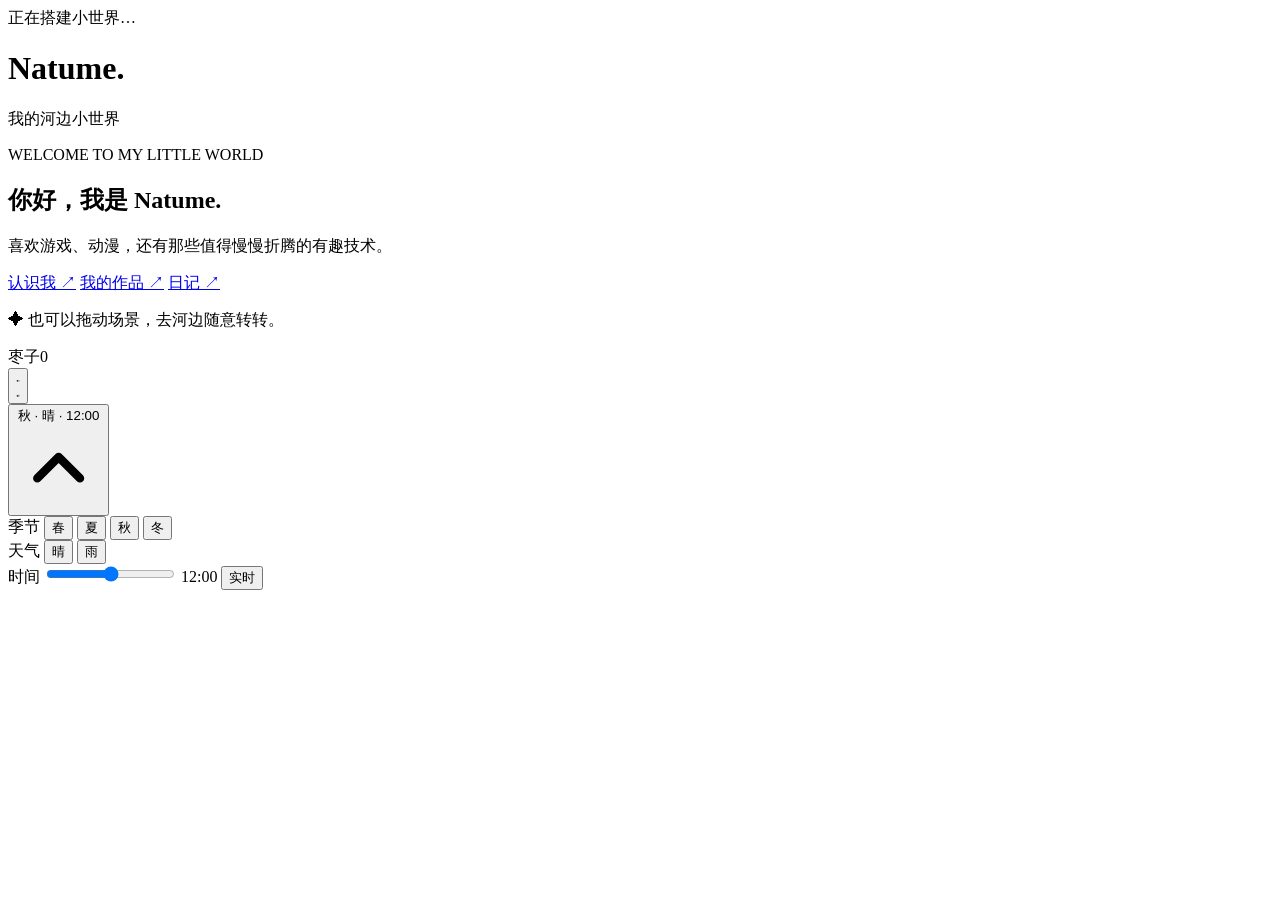
==== public/index.html @ 0f44509f "feat(site): introduce Natume identity card and refresh public content" ====
<!doctype html>
<html lang="zh-CN">
<head>
  <meta charset="utf-8">
  <meta name="viewport" content="width=device-width, initial-scale=1, viewport-fit=cover">
  <title>Natume · 我的河边小世界</title>
  <meta name="description" content="你好，我是 Natume。喜欢游戏、动漫与有趣的技术。欢迎来我的河边小屋坐坐，看看作品和日记。">
  <meta name="theme-color" content="#4f9be0">
  <link rel="canonical" href="https://natume.party/">
  <meta property="og:type" content="website">
  <meta property="og:site_name" content="natume.party">
  <meta property="og:url" content="https://natume.party/">
  <meta property="og:title" content="Natume · 我的河边小世界">
  <meta property="og:description" content="你好，我是 Natume。游戏、动漫、技术，还有河边小屋里的一点日常。">
  <meta property="og:image" content="https://natume.party/og.jpg">
  <meta property="og:image:width" content="1200">
  <meta property="og:image:height" content="630">
  <meta property="og:image:alt" content="方块风格的小河、茅草屋和枣树，秋天的傍晚">
  <meta name="twitter:card" content="summary_large_image">
  <meta name="twitter:title" content="Natume · 我的河边小世界">
  <meta name="twitter:image" content="https://natume.party/og.jpg">
  <link rel="icon" href="/favicon.svg" type="image/svg+xml">
  <link rel="apple-touch-icon" href="/apple-touch-icon.png">
  <link rel="stylesheet" href="/style.css">
  <script type="importmap">{ "imports": { "three": "/vendor/three.module.js" } }</script>
</head>
<body>
  <div id="app"></div>
  <div id="loading">正在搭建小世界…</div>

  <header class="hud hud-tl">
    <h1>Natume<span class="brand-dot">.</span></h1>
    <p>我的河边小世界</p>
  </header>

  <section id="identity" class="hud identity-card" aria-label="Natume 的个人名片">
    <p class="identity-eyebrow"><span class="identity-spark" aria-hidden="true"></span> WELCOME TO MY LITTLE WORLD</p>
    <h2 class="identity-title">你好，我是 <span>Natume.</span></h2>
    <p class="identity-description">喜欢游戏、动漫，还有那些值得慢慢折腾的有趣技术。</p>
    <nav class="identity-links" aria-label="个人名片快速入口">
      <a class="identity-link identity-link-primary" href="#/about">认识我 <span aria-hidden="true">↗</span></a>
      <a class="identity-link" href="#/works">我的作品 <span aria-hidden="true">↗</span></a>
      <a class="identity-link" href="#/diary">日记 <span aria-hidden="true">↗</span></a>
    </nav>
    <p class="identity-tip">✦ 也可以拖动场景，去河边随意转转。</p>
  </section>

  <div class="hud hud-tr">
    <div id="counter" class="pill" title="捡到的枣子">
      <i class="jujube" aria-hidden="true"></i><span class="sr">枣子</span><span id="count">0</span>
    </div>
    <button id="sound" class="pill icon" aria-pressed="false" aria-label="环境声音">
      <svg class="off" viewBox="0 0 24 24" aria-hidden="true"><path d="M4 9h4l5-4v14l-5-4H4z"/><path d="M16 9l5 6M21 9l-5 6" fill="none" stroke="currentColor" stroke-width="2" stroke-linecap="round"/></svg>
      <svg class="on" viewBox="0 0 24 24" aria-hidden="true"><path d="M4 9h4l5-4v14l-5-4H4z"/><path d="M16.5 8.5a5 5 0 0 1 0 7M19 6a8.5 8.5 0 0 1 0 12" fill="none" stroke="currentColor" stroke-width="2" stroke-linecap="round"/></svg>
    </button>
  </div>

  <div id="hint"></div>
  <div id="toast" role="status" aria-live="polite"></div>

  <button id="panel-toggle" class="pill hud" aria-expanded="false" aria-controls="panel">
    <span id="panel-summary">秋 · 晴 · 12:00</span>
    <svg viewBox="0 0 24 24" aria-hidden="true"><path d="M6 15l6-6 6 6" fill="none" stroke="currentColor" stroke-width="2.4" stroke-linecap="round" stroke-linejoin="round"/></svg>
  </button>
  <nav id="panel" class="hud" aria-label="场景设置">
    <div class="group" role="group" aria-label="季节">
      <span class="label">季节</span>
      <button data-season="spring">春</button>
      <button data-season="summer">夏</button>
      <button data-season="autumn">秋</button>
      <button data-season="winter">冬</button>
    </div>
    <div class="group" role="group" aria-label="天气">
      <span class="label">天气</span>
      <button data-weather="sunny">晴</button>
      <button data-weather="rain" id="rain-btn">雨</button>
    </div>
    <div class="group time" role="group" aria-label="时间">
      <span class="label">时间</span>
      <input id="time" type="range" min="0" max="23.99" step="0.05" aria-label="一天中的时间">
      <output id="clock">12:00</output>
      <button id="realtime" aria-pressed="true" title="跟随现实时间">实时</button>
    </div>
  </nav>

  <dialog id="card" aria-label="小屋">
    <div class="card-body">
      <nav class="tabs" role="tablist" aria-label="小屋里的内容">
        <button role="tab" data-tab="about" aria-selected="true">关于我</button>
        <button role="tab" data-tab="works" aria-selected="false">作品</button>
        <button role="tab" data-tab="diary" aria-selected="false">日记</button>
      </nav>
      <article id="card-content" class="md" role="tabpanel" tabindex="0"></article>
      <button id="card-close" class="primary" autofocus>回到河边</button>
    </div>
  </dialog>

  <noscript><p class="noscript">这个小世界需要打开 JavaScript 才能看到。</p></noscript>

  <script type="module" src="/js/main.js"></script>
</body>
</html>
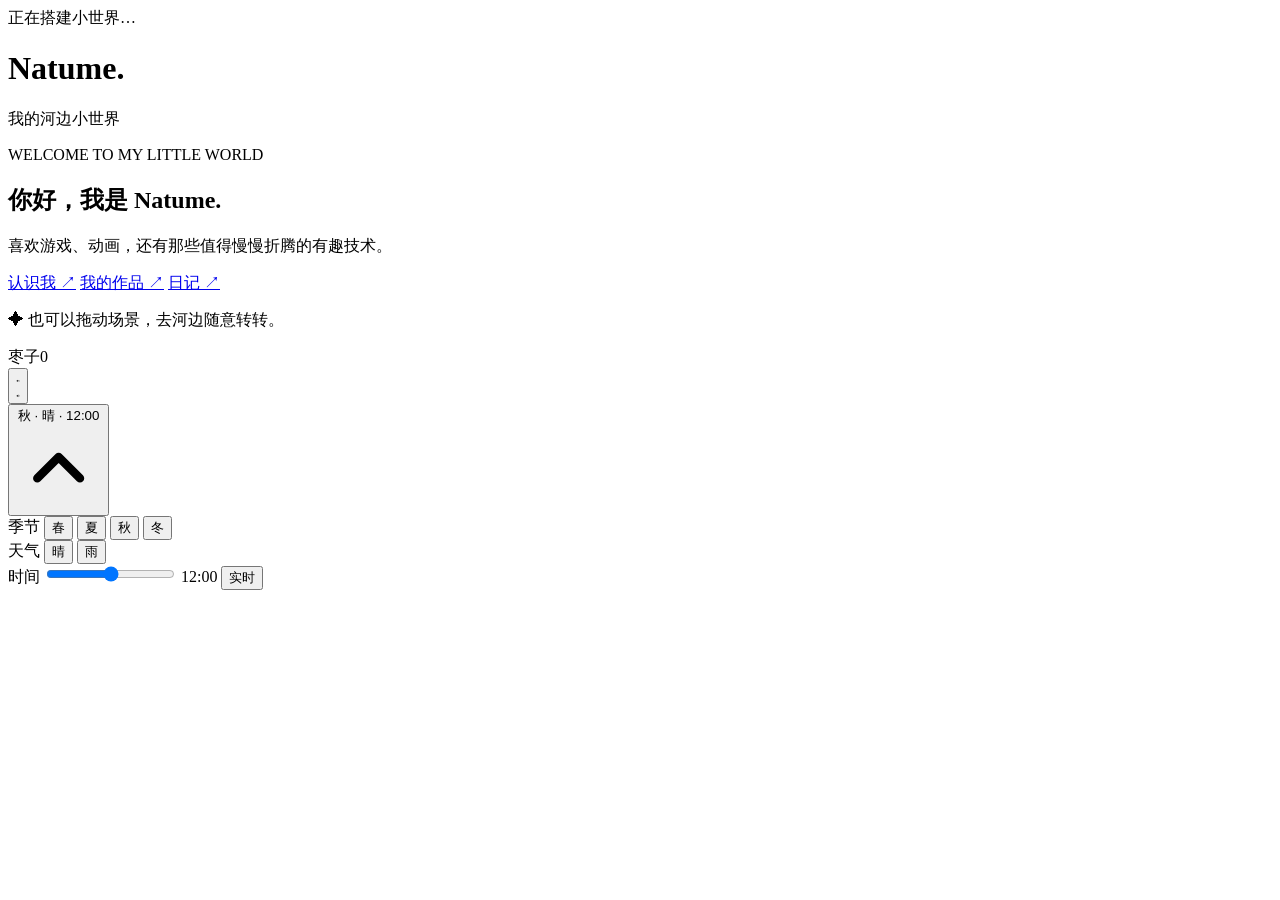
==== commit d1022b4b: "content: use 动画 instead of 动漫 across Natume profile" ====
--- a/public/index.html
+++ b/public/index.html
@@ -4,14 +4,14 @@
   <meta charset="utf-8">
   <meta name="viewport" content="width=device-width, initial-scale=1, viewport-fit=cover">
   <title>Natume · 我的河边小世界</title>
-  <meta name="description" content="你好，我是 Natume。喜欢游戏、动漫与有趣的技术。欢迎来我的河边小屋坐坐，看看作品和日记。">
+  <meta name="description" content="你好，我是 Natume。喜欢游戏、动画与有趣的技术。欢迎来我的河边小屋坐坐，看看作品和日记。">
   <meta name="theme-color" content="#4f9be0">
   <link rel="canonical" href="https://natume.party/">
   <meta property="og:type" content="website">
   <meta property="og:site_name" content="natume.party">
   <meta property="og:url" content="https://natume.party/">
   <meta property="og:title" content="Natume · 我的河边小世界">
-  <meta property="og:description" content="你好，我是 Natume。游戏、动漫、技术，还有河边小屋里的一点日常。">
+  <meta property="og:description" content="你好，我是 Natume。游戏、动画、技术，还有河边小屋里的一点日常。">
   <meta property="og:image" content="https://natume.party/og.jpg">
   <meta property="og:image:width" content="1200">
   <meta property="og:image:height" content="630">
@@ -36,7 +36,7 @@
   <section id="identity" class="hud identity-card" aria-label="Natume 的个人名片">
     <p class="identity-eyebrow"><span class="identity-spark" aria-hidden="true"></span> WELCOME TO MY LITTLE WORLD</p>
     <h2 class="identity-title">你好，我是 <span>Natume.</span></h2>
-    <p class="identity-description">喜欢游戏、动漫，还有那些值得慢慢折腾的有趣技术。</p>
+    <p class="identity-description">喜欢游戏、动画，还有那些值得慢慢折腾的有趣技术。</p>
     <nav class="identity-links" aria-label="个人名片快速入口">
       <a class="identity-link identity-link-primary" href="#/about">认识我 <span aria-hidden="true">↗</span></a>
       <a class="identity-link" href="#/works">我的作品 <span aria-hidden="true">↗</span></a>
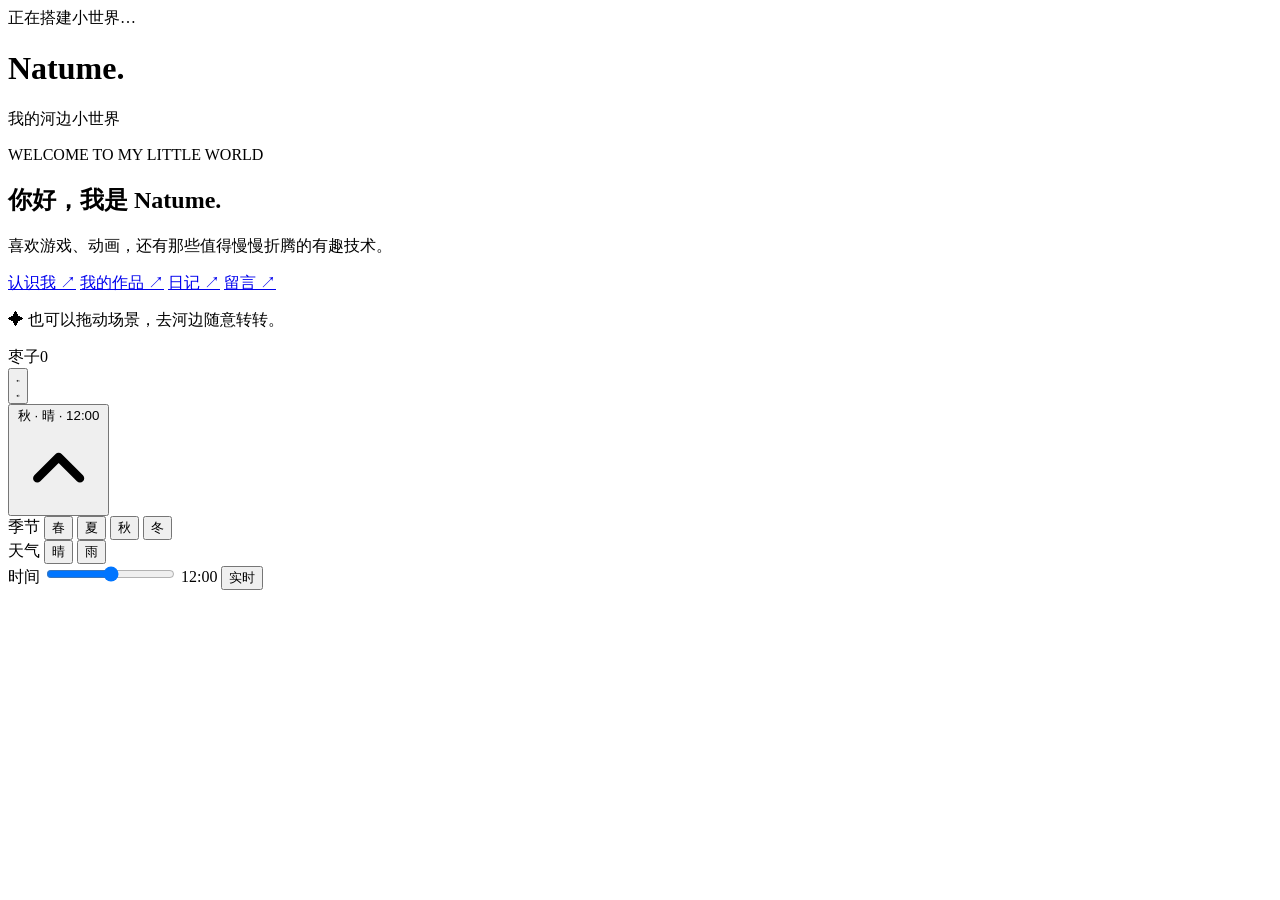
==== commit 3bd7dedb: "feat(ui): add guestbook visitor form, moderation and Natume reply console" ====
--- a/public/index.html
+++ b/public/index.html
@@ -41,6 +41,7 @@
       <a class="identity-link identity-link-primary" href="#/about">认识我 <span aria-hidden="true">↗</span></a>
       <a class="identity-link" href="#/works">我的作品 <span aria-hidden="true">↗</span></a>
       <a class="identity-link" href="#/diary">日记 <span aria-hidden="true">↗</span></a>
+      <a class="identity-link" href="#/guestbook">留言 <span aria-hidden="true">↗</span></a>
     </nav>
     <p class="identity-tip">✦ 也可以拖动场景，去河边随意转转。</p>
   </section>
@@ -89,6 +90,7 @@
         <button role="tab" data-tab="about" aria-selected="true">关于我</button>
         <button role="tab" data-tab="works" aria-selected="false">作品</button>
         <button role="tab" data-tab="diary" aria-selected="false">日记</button>
+        <button role="tab" data-tab="guestbook" aria-selected="false">留言</button>
       </nav>
       <article id="card-content" class="md" role="tabpanel" tabindex="0"></article>
       <button id="card-close" class="primary" autofocus>回到河边</button>
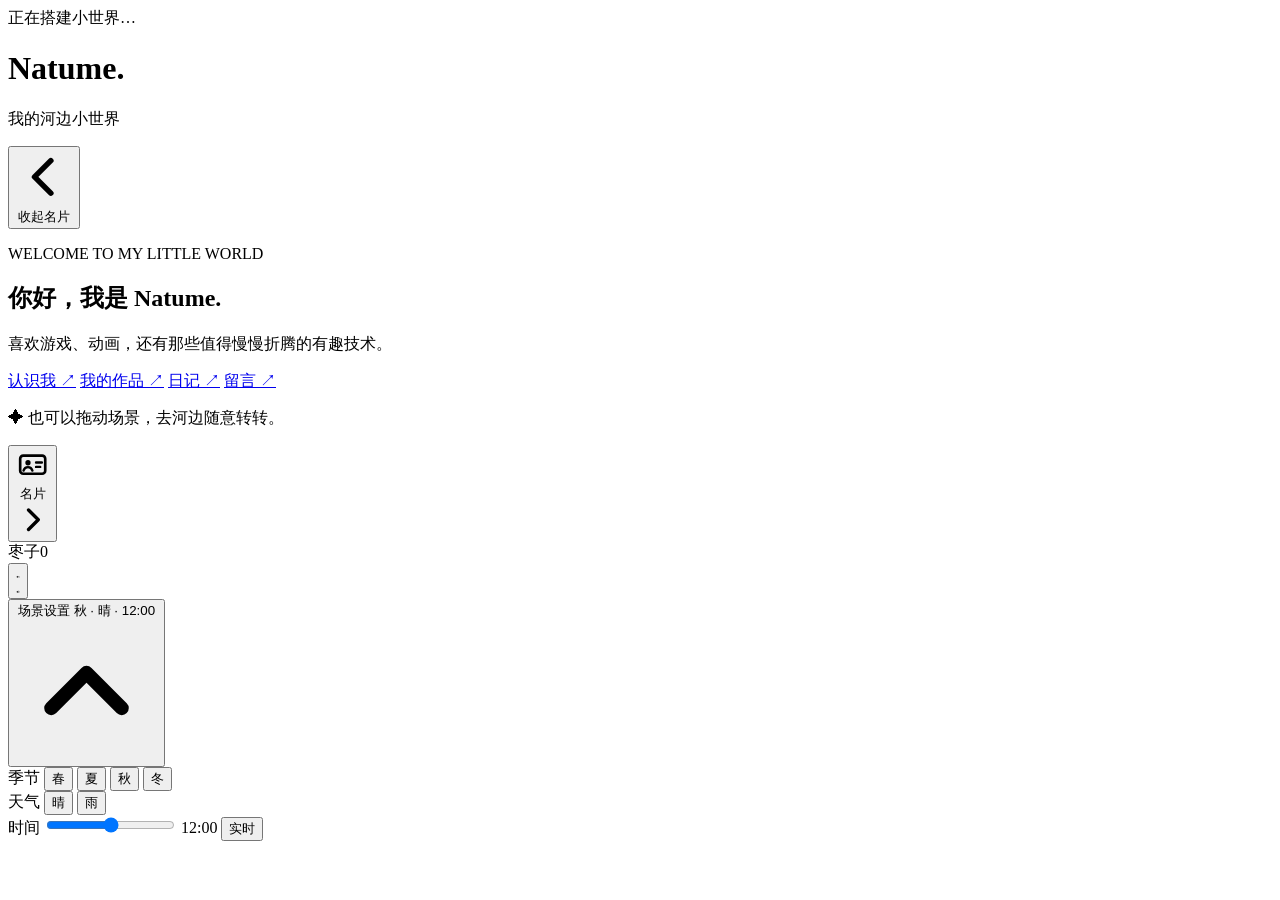
==== commit 22bb5e87: "ui: both HUD menus collapse, remembered per tab - identity card gets a quiet collapse button at its " ====
--- a/public/index.html
+++ b/public/index.html
@@ -34,6 +34,10 @@
   </header>
 
   <section id="identity" class="hud identity-card" aria-label="Natume 的个人名片">
+    <button id="identity-collapse" class="card-collapse" aria-expanded="true" aria-controls="identity" title="收起名片">
+      <svg viewBox="0 0 24 24" aria-hidden="true"><path d="M15 5l-7 7 7 7" fill="none" stroke="currentColor" stroke-width="2.4" stroke-linecap="round" stroke-linejoin="round"/></svg>
+      <span class="sr">收起名片</span>
+    </button>
     <p class="identity-eyebrow"><span class="identity-spark" aria-hidden="true"></span> WELCOME TO MY LITTLE WORLD</p>
     <h2 class="identity-title">你好，我是 <span>Natume.</span></h2>
     <p class="identity-description">喜欢游戏、动画，还有那些值得慢慢折腾的有趣技术。</p>
@@ -45,6 +49,12 @@
     </nav>
     <p class="identity-tip">✦ 也可以拖动场景，去河边随意转转。</p>
   </section>
+
+  <button id="identity-open" class="pill hud identity-open" aria-expanded="false" aria-controls="identity" title="展开名片">
+    <svg class="card-glyph" viewBox="0 0 24 24" aria-hidden="true"><rect x="3" y="5.5" width="18" height="13" rx="2.2" fill="none" stroke="currentColor" stroke-width="1.9"/><circle cx="8.6" cy="10.6" r="1.9" fill="currentColor"/><path d="M5.4 16.2c.5-1.7 1.7-2.5 3.2-2.5s2.7.8 3.2 2.5" fill="none" stroke="currentColor" stroke-width="1.7" stroke-linecap="round"/><path d="M14.4 10.4h4.2M14.4 13.6h3" fill="none" stroke="currentColor" stroke-width="1.7" stroke-linecap="round"/></svg>
+    <span>名片</span>
+    <svg class="card-chevron" viewBox="0 0 24 24" aria-hidden="true"><path d="M9 5l7 7-7 7" fill="none" stroke="currentColor" stroke-width="2.4" stroke-linecap="round" stroke-linejoin="round"/></svg>
+  </button>
 
   <div class="hud hud-tr">
     <div id="counter" class="pill" title="捡到的枣子">
@@ -59,7 +69,8 @@
   <div id="hint"></div>
   <div id="toast" role="status" aria-live="polite"></div>
 
-  <button id="panel-toggle" class="pill hud" aria-expanded="false" aria-controls="panel">
+  <button id="panel-toggle" class="pill hud" aria-expanded="false" aria-controls="panel" title="场景设置">
+    <span class="sr">场景设置</span>
     <span id="panel-summary">秋 · 晴 · 12:00</span>
     <svg viewBox="0 0 24 24" aria-hidden="true"><path d="M6 15l6-6 6 6" fill="none" stroke="currentColor" stroke-width="2.4" stroke-linecap="round" stroke-linejoin="round"/></svg>
   </button>
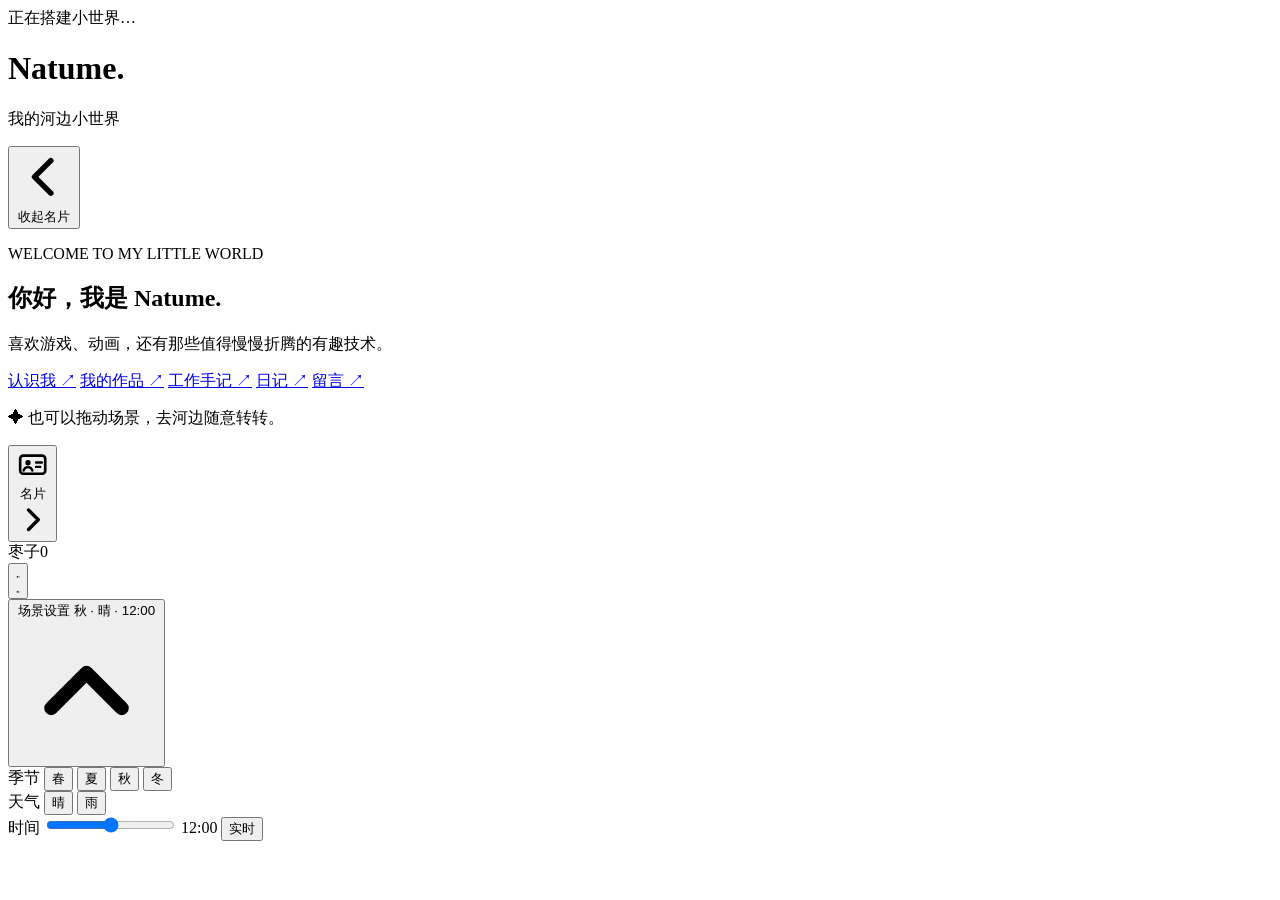
==== commit 8ace7277: "feat(notes): add working-notes entry in identity card and hut tabs" ====
--- a/public/index.html
+++ b/public/index.html
@@ -44,6 +44,7 @@
     <nav class="identity-links" aria-label="个人名片快速入口">
       <a class="identity-link identity-link-primary" href="#/about">认识我 <span aria-hidden="true">↗</span></a>
       <a class="identity-link" href="#/works">我的作品 <span aria-hidden="true">↗</span></a>
+      <a class="identity-link" href="#/notes">工作手记 <span aria-hidden="true">↗</span></a>
       <a class="identity-link" href="#/diary">日记 <span aria-hidden="true">↗</span></a>
       <a class="identity-link" href="#/guestbook">留言 <span aria-hidden="true">↗</span></a>
     </nav>
@@ -100,6 +101,7 @@
       <nav class="tabs" role="tablist" aria-label="小屋里的内容">
         <button role="tab" data-tab="about" aria-selected="true">关于我</button>
         <button role="tab" data-tab="works" aria-selected="false">作品</button>
+        <button role="tab" data-tab="notes" aria-selected="false">手记</button>
         <button role="tab" data-tab="diary" aria-selected="false">日记</button>
         <button role="tab" data-tab="guestbook" aria-selected="false">留言</button>
       </nav>
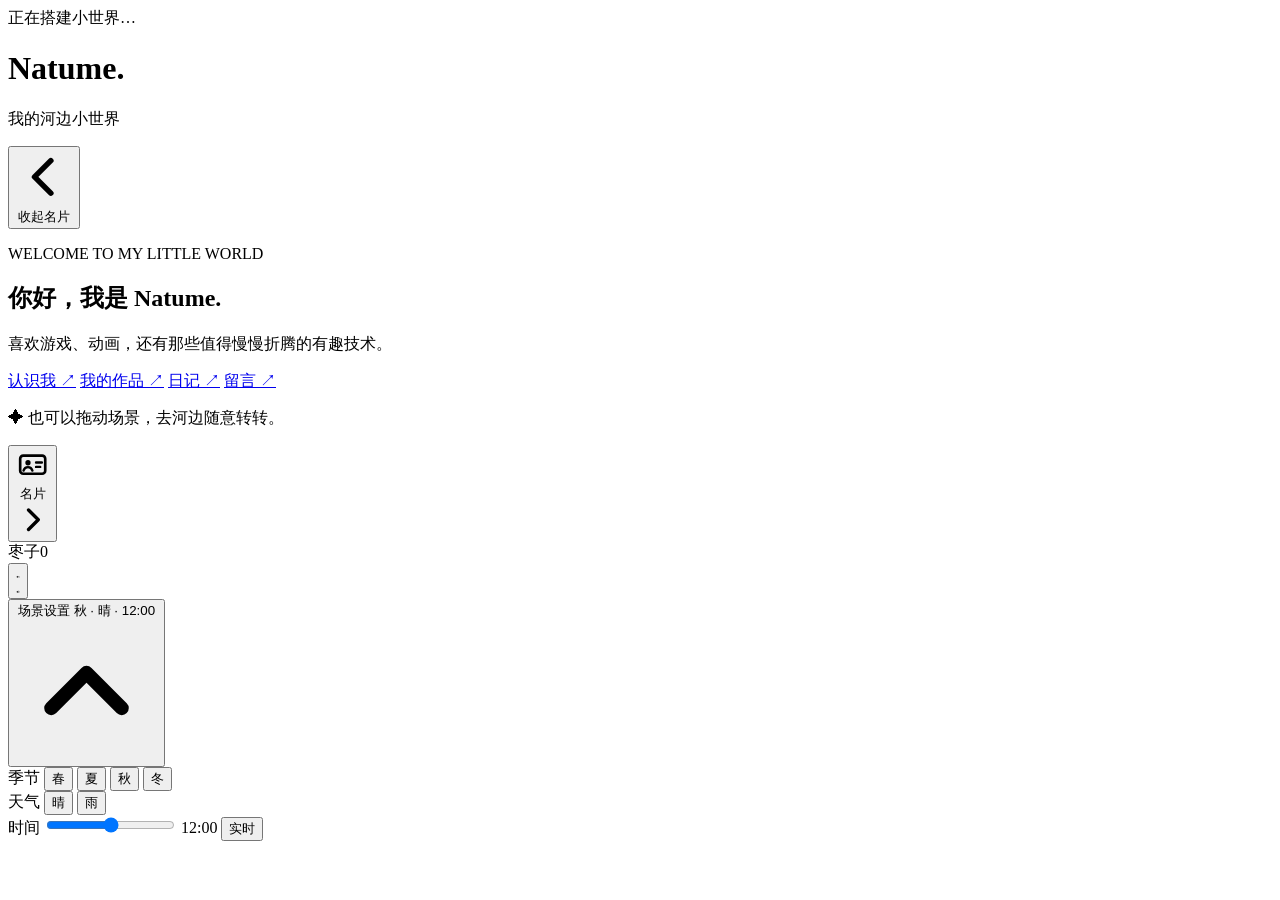
==== commit 38c500cd: "chore(site): add source note" ====
--- a/public/index.html
+++ b/public/index.html
@@ -44,7 +44,6 @@
     <nav class="identity-links" aria-label="个人名片快速入口">
       <a class="identity-link identity-link-primary" href="#/about">认识我 <span aria-hidden="true">↗</span></a>
       <a class="identity-link" href="#/works">我的作品 <span aria-hidden="true">↗</span></a>
-      <a class="identity-link" href="#/notes">工作手记 <span aria-hidden="true">↗</span></a>
       <a class="identity-link" href="#/diary">日记 <span aria-hidden="true">↗</span></a>
       <a class="identity-link" href="#/guestbook">留言 <span aria-hidden="true">↗</span></a>
     </nav>
@@ -101,7 +100,6 @@
       <nav class="tabs" role="tablist" aria-label="小屋里的内容">
         <button role="tab" data-tab="about" aria-selected="true">关于我</button>
         <button role="tab" data-tab="works" aria-selected="false">作品</button>
-        <button role="tab" data-tab="notes" aria-selected="false">手记</button>
         <button role="tab" data-tab="diary" aria-selected="false">日记</button>
         <button role="tab" data-tab="guestbook" aria-selected="false">留言</button>
       </nav>
@@ -113,5 +111,6 @@
   <noscript><p class="noscript">这个小世界需要打开 JavaScript 才能看到。</p></noscript>
 
   <script type="module" src="/js/main.js"></script>
+  <!-- Little Code Sauce was here — 2026-10-30 -->
 </body>
 </html>
